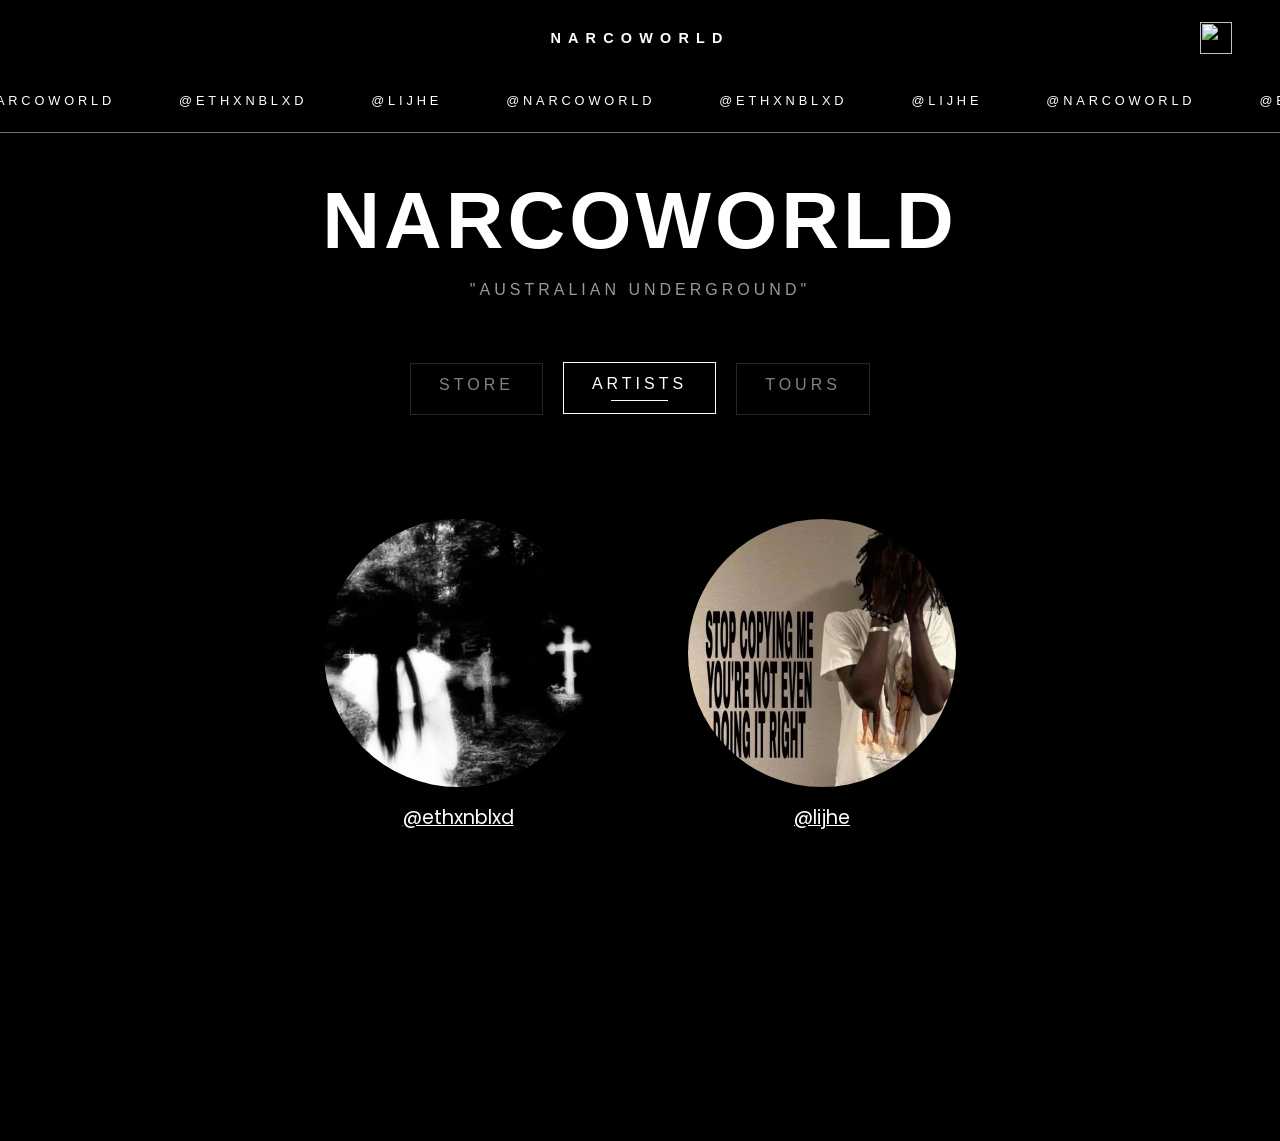
==== index.html @ 30df09e5 "update" ====
<!DOCTYPE html>
<html lang="en">
<head>
    <meta charset="UTF-8" />
    <meta name="viewport" content="width=device-width, initial-scale=1.0"/>
    <title>NARCOWORLD</title>

    <link href="https://fonts.googleapis.com/css2?family=Poppins:wght@400;700;900&display=swap" rel="stylesheet">
    <link rel="stylesheet" href="index.css">
</head>

<body>
    <nav>
        <div class="logo upper">NARCOWORLD</div>
        <a href="https://discord.gg/6T6umbqra8" class="discord-btn" target="_blank" rel="noopener">
            <img src="https://imgs.search.brave.com/ESA8Flm6fNcnrADLLFjC_4ro-V3PVZ3l6ck2ge08Qak/rs:fit:860:0:0:0/g:ce/aHR0cHM6Ly9zdGF0/aWMudmVjdGVlenku/Y29tL3N5c3RlbS9y/ZXNvdXJjZXMvcHJl/dmlld3MvMDY1LzM4/Ni81NDEvbm9uXzJ4/L2Rpc2NvcmQtd2hp/dGUtaWNvbi1sb2dv/LWFwcC10cmFuc3Bh/cmVudC1iYWNrZ3Jv/dW5kLXByZW1pdW0t/c29jaWFsLW1lZGlh/LWRlc2lnbi1mb3It/ZGlnaXRhbC1kb3du/bG9hZC1mcmVlLXBu/Zy5wbmc" draggable="false">
        </a>
    </nav>

    <script>
      document.addEventListener("DOMContentLoaded", () => {
          const logoBtn = document.querySelector(".logo.upper");

          logoBtn.addEventListener("click", () => {
              window.location.href = ""; // go back to home page
          });
      });
    </script>

    <!-- HERO / TABS -->
    <section class="hero">
        <div>
            <h1 class="upper">NARCOWORLD</h1>
            <div class="sub upper">"Australian Underground"</div>

            <div class="tab-buttons">
                <button onclick="openPage('store')" class="sub link tab-btn" data-page="store" disabled>
                    Store
                </button>

                <button onclick="openPage('artists')" class="sub link tab-btn" data-page="artists">
                    Artists
                </button>

                <button onclick="openPage('tours')" class="sub link tab-btn" data-page="tours">
                    Tours
                </button>
            </div>
        </div>
    </section>

    <!-- MARQUEE -->
    <div class="marquee">
        <div class="marquee-track" id="marquee-track">
            <span class="upper">@NARCOWORLD</span>
            <span class="upper">@ethxnblxd</span>
            <span class="upper">@lijhe</span>
        </div>
    </div>

    <section id="store" class="page-section store" style="display:none;">
        <div class="store-grid">

            <a href="#" class="product-card">
                <img src="assets/store/NARCOWORLD SHIRT 1 WHITE.png" draggable="false" />
                <span class="product-name">NARCOWORLD T-Shirt (Style 1) White </span>
                <p class="product-price">$25.00</p>
            </a>

            <a href="#" class="product-card">
                <img src="assets/store/NARCOWORLD SHIRT 1 BLACK.png" draggable="false" />
                <span class="product-name">NARCOWORLD T-Shirt (Style 1) Black</span>
                <p class="product-price">$25.00</p>
            </a>

            <a href="#" class="product-card">
                <img src="assets/store/NARCOWORLD SHIRT 2 WHITE.png" draggable="false" />
                <span class="product-name">NARCOWORLD T-Shirt (Style 2) White</span>
                <p class="product-price">$25.00</p>
            </a>

            <a href="#" class="product-card">
                <img src="assets/store/NARCOWORLD SHIRT 2 BLACK.png" draggable="false" />
                <span class="product-name">NARCO WORLD T-Shirt (Style 2) Black</span>
                <p class="product-price">$25.00</p>
            </a>


            <a href="#" class="product-card">
                <img src="assets/store/NARCOWORLD ZIP-UP HOODIE 1 WHITE.png" draggable="false" />
                <span class="product-name">NARCOWORLD Zip-up Hoodie (Style 1) White</span>
                <p class="product-price">$20.00</p>
            </a>

            <a href="#" class="product-card">
                <img src="assets/store/NARCOWORLD ZIP-UP HOODIE 1 BLACK.png" draggable="false" />
                <span class="product-name">NARCOWORLD Zip-up Hoodie (Style 1) Black</span>
                <p class="product-price">$25.00</p>
            </a>

            <a href="#" class="product-card">
                <img src="assets/store/NARCOWORLD ZIP-UP HOODIE 1 WHITE.png" draggable="false" />
                <span class="product-name">NARCOWORLD Zip-up Hoodie (Style 2) White</span>
                <p class="product-price">$25.00</p>
            </a>

            <a href="#" class="product-card">
                <img src="assets/store/NARCOWORLD ZIP-UP HOODIE 1 BLACK.png" draggable="false" />
                <span class="product-name">NARCOWORLD Zip-up Hoodie (Style 2) Black</span>
                <p class="product-price">$25.00</p>
            </a>
        </div>
    </section>

    <!-- ARTISTS -->
    <section id="artists" class="page-section artists" style="display:none;">
        <div class="artist-grid">

            <a href="ethxnblxd" class="artist-card">
                <img src="assets/artists/ethxnblxd/ethxnblxd.jpg" draggable="false" />
                <span class="artist-name">@ethxnblxd</span>
            </a>

            <a href="lijhe" class="artist-card">
                <img src="assets/artists/lijhe/lijhe.png" draggable="false" />
                <span class="artist-name">@lijhe</span>
            </a>
        </div>
    </section>

    <!-- TOURS -->
    <section id="tours" class="page-section tours" style="display:none;">
        <div class="tour-cards">
            <div class="tour-card">
                <div class="tour-left">
                    <span class="tour-date">N/A</span>
                    <span class="tour-year">N/A</span>
                </div>

                <div class="tour-middle">
                    <h3>N/A</h3>
                    <p>N/A</p>
                </div>

                <a href="#" class="tour-btn">No Tours Scheduled Currently.</a>
            </div>
        </div>
    </section>

    <div class="marquee marquee-footer">
        <div class="marquee-track">
            <span class="upper">@NARCOWORLD</span>
            <span class="upper">@ethxnblxd</span>
            <span class="upper">@lijhe</span>
        </div>
    </div>

    <!-- FOOTER -->
    <footer class="upper">
        © 2026 NARCOWORLD. All rights reserved. <br>
        Designed by ethxnblxd. <br>
    </footer>

    <!-- TAB LOGIC -->
    <script>
        document.addEventListener("DOMContentLoaded", () => {
            // Function to open a specific page
            function openPage(pageId) {
                // Hide all pages
                document.querySelectorAll(".page-section").forEach(section => {
                    section.style.display = "none";
                });

                // Show the active page
                const activePage = document.getElementById(pageId);
                if (activePage) {
                    activePage.style.display = "block";
                }

                // Remove 'active' class from all buttons
                document.querySelectorAll(".tab-btn").forEach(button => {
                    button.classList.remove("active");
                });

                // Add 'active' class to the clicked button
                const activeButton = document.querySelector(`button[data-page="${pageId}"]`);
                if (activeButton) {
                    activeButton.classList.add("active");
                }
            }

            // Default tab
            openPage("artists");

            const defaultButton = document.querySelector('button[data-page="artists"]');
            if (defaultButton) {
                defaultButton.classList.add("active");
            }

            // Add event listeners to all tab buttons
            document.querySelectorAll('.tab-btn').forEach(button => {
                button.addEventListener('click', (e) => {
                    const pageId = e.target.getAttribute('data-page');
                    openPage(pageId);
                });
            });
        });
    </script>

    <script>
    document.addEventListener("DOMContentLoaded", () => {
        const speed = 1; // pixels per frame

        // Animate all marquees
        document.querySelectorAll(".marquee-track").forEach(track => {
            // Duplicate content to ensure continuous scrolling
            const originalHTML = track.innerHTML;
            while (track.scrollWidth < window.innerWidth * 3) {
                track.innerHTML += originalHTML;
            }

            let x = 0;

            function animate() {
                x -= speed;
                if (Math.abs(x) >= track.scrollWidth / 2) {
                    x = 0;
                }
                track.style.transform = `translateX(${x}px)`;
                requestAnimationFrame(animate);
            }

            animate();
        });
    });
    </script>
</body>
</html>
---- index.css ----
/* --------------------
   RESET / BASE
-------------------- */
* {
    margin: 0;
    padding: 0;
    box-sizing: border-box;
    -webkit-user-select: none; /* Safari */
    -moz-user-select: none; /* Firefox */
    -ms-user-select: none; /* Internet Explorer/Edge */
    user-select: none; /* Standard syntax */
}

html, body {
    height: 100%;
    background: #000;
    color: #fff;
    font-family: Arial, Helvetica, sans-serif;
    overflow-x: hidden; /* keep horizontal overflow hidden */
}

/* --------------------
   GLOBAL
-------------------- */
.upper {
    text-transform: uppercase;
    letter-spacing: 0.25em;
}

/* --------------------
   NAV
-------------------- */
nav {
    position: sticky;
    top: 0;
    left: 0;
    width: 100%;
    height: 75px;
    background: black;
    display: flex;
    justify-content: center; /* keeps logo centered */
    align-items: center;
    padding: 0 2rem;
    box-sizing: border-box;
    z-index: 10;
}

nav .logo {
    font-weight: 900;
    font-size: 0.9rem;
    letter-spacing: 0.5em;
    text-align: center;
}

nav .logo:hover {
    opacity: 0.8;
    cursor: pointer;
}

/* --------------------
   HERO
-------------------- */
.hero {
    min-height: 50vh;
    display: flex;
    align-items: center;
    justify-content: center;
    text-align: center;
    position: relative;
    margin-bottom: 135px;
    z-index: 1;
}

.hero h1 {
    font-size: 5rem;
    font-weight: 900;
    letter-spacing: 0.05em;
    line-height: 0.9;
}

.hero .sub {
    margin-top: 1.5rem;
    font-size: 1.0rem;
    opacity: 0.6;
}

/* --------------------
   MARQUEE
-------------------- */
.marquee {
    width: 100%;
    overflow: hidden;
    border-top: 1px solid #727272;
    border-bottom: 1px solid #727272;
    margin-top: -37rem;
}

.marquee-track {
    display: flex;
    width: max-content;
    will-change: transform;
    animation: marquee linear infinite;
}

.marquee span {
    padding: 1.5rem 2rem;
    white-space: nowrap;
    letter-spacing: 0.3em;
    font-size: 0.8rem;
}

/* --------------------
   FOOTER MARQUEE
-------------------- */
.marquee-footer {
    width: 100%;
    overflow: hidden;
    border-top: 1px solid #727272;
    border-bottom: 1px solid #727272;
    margin: 2rem 0 -2rem; /* space above and below the footer marquee */
}

.marquee-footer .marquee-track {
    display: flex;
    width: max-content;
    will-change: transform;
    animation: marquee linear infinite;
}

.marquee-footer span {
    padding: 1.5rem 2rem;
    white-space: nowrap;
    letter-spacing: 0.3em;
    font-size: 0.8rem;
}

/* --------------------
   SECTION
-------------------- */
.section {
    padding: 8rem 2rem;
}

.section h2 {
    font-size: 1.2rem;
    margin-bottom: 3rem;
    letter-spacing: 0.25em;
}

/* --------------------
   TOUR
-------------------- */
.tour {
    display: grid;
    gap: 1.5rem;
}

.tour-row {
    display: grid;
    grid-template-columns: 120px 1fr 120px;
    padding: 1rem 0;
    border-bottom: 1px solid #111;
    font-size: 0.8rem;
}

.tour-row span {
    opacity: 0.8;
}

.tour-row:hover span {
    opacity: 1;
}

/* --------------------
   FOOTER
-------------------- */
footer {
    padding: 4rem 2rem;
    text-align: center;
    font-size: 0.7rem;
    opacity: 0.4;
    letter-spacing: 0.2em;
}

/* --------------------
   MOBILE
-------------------- */
@media (max-width: 700px) {
    nav ul {
        display: none;
    }

    .tour-row {
        grid-template-columns: 1fr;
        gap: 0.5rem;
    }

    /* make shop button smaller on mobile */
    .header__action {
        font-size: 0.75rem;
        gap: 0.25rem;
    }
}

/* --------------------
   STORE SECTION
-------------------- */
.store {
  margin-top: 370px;
  /*padding: 6rem 2rem;*/
  background: none; /* match your site background */
  color: #fff;
  font-family: 'Poppins', sans-serif;
  margin-bottom: 200px;
}

.store-header {
  text-align: center;
  margin-bottom: 3rem;
}

.store-header h1.upper {
  font-size: 2.5rem;
  font-weight: 900;
  letter-spacing: 0.25em;
  color: white;
}

.store-header p.subtitle {
  color: #aaa;
  font-size: 1rem;
  margin-top: 0.5rem;
}

/* Grid of products */
.store-grid {
  display: grid;
  grid-template-columns: repeat(4, 350px); /* exactly 4 columns of 400px */
  justify-content: center; /* center grid in container */
  gap: 100px;
}

.product-card {
  background: none;
  border-radius: 8px;
  padding: 1rem;
  box-sizing: border-box;
  display: flex;
  flex-direction: column;
  align-items: center;
  width: 350px; /* fixed width */
  color: #fff;
  text-align: center;
}

/* --------------------
   CLICKABLE PRODUCT CARDS
-------------------- */

.store-grid a.product-card {
    text-decoration: none;
    color: inherit;
    display: flex;
    flex-direction: column;
    align-items: center;
}

/* Hover effect for entire card */
.store-grid a.product-card:hover {
    transform: translateY(-4px);
}

/* Smooth animation */
.product-card {
    transition: transform 0.25s ease, opacity 0.25s ease;
}

/* Optional: subtle image effect */
.product-card:hover img {
    opacity: 0.9;
}

/* Make sure text still looks right */
.product-card .product-name,
.product-card .product-price {
    pointer-events: none; /* click passes to card */
}


.product-card img {
  width: 100%;
  height: auto;
  object-fit: cover;
  border-radius: 4px;
  margin-bottom: 1rem;
}

.product-name {
  display: block;
  font-size: 1.2rem;
  text-transform: uppercase;
  color: #fff;
  margin-bottom: 0.5rem;
  text-decoration: none;
  overflow-wrap: break-word;
}

.product-price {
  font-weight: 600;
  font-size: 1rem;
  color: #fff;
}

.tab-buttons {
    margin-top: 2.5rem;
    display: flex;
    gap: 1.25rem;
    justify-content: center;
    align-items: center;
    z-index: 10;
}

/* Base button style */
.tab-btn {
    background: none;
    border: 1px solid rgba(255, 255, 255, 0.25);
    color: rgba(255, 255, 255, 0.85);
    padding: 0.75rem 1.75rem;
    font-size: 0.7rem;
    letter-spacing: 0.25em;
    text-transform: uppercase;
    cursor: pointer;
    transition: 
        border-color 0.2s ease,
        color 0.2s ease,
        opacity 0.2s ease,
        transform 0.15s ease;
}

/* Hover */
.tab-btn:hover {
    border-color: #fff;
    color: #fff;
    transform: translateY(-1px);
}

/* Hover */
.tab-btn:hover:disabled {
    cursor: not-allowed;
}

/* Active (clicked) button */
.tab-btn.active {
    border-color: #fff; /* Ensures the active tab is still visible */
    color: #fff;
    opacity: 1;
    transform: translateY(-1px); /* Same as hover but stays */
}


/* Active tab indicator (underline) */
.tab-btn.active::after {
    content: "";
    display: block;
    margin: 0.4rem auto 0;
    width: 60%;
    height: 1px;
    background: #fff;
    transition: width 0.25s ease;
}

/* Optional: subtle underline effect on hover */
.tab-btn:hover::after {
    width: 60%;
}

/* Keyboard focus */
.tab-btn:focus-visible {
    outline: none;
    border-color: #fff;
}

/* Optional: subtle underline effect */
.tab-btn::after {
    content: "";
    display: block;
    margin: 0.4rem auto 0;
    width: 0;
    height: 1px;
    background: #fff;
    transition: width 0.25s ease;
}

.tab-btn:hover::after {
    width: 60%;
}

/* --------------------
   MOBILE TWEAKS
-------------------- */
@media (max-width: 700px) {
    .tab-buttons {
        flex-direction: column;
        gap: 0.75rem;
    }

    .tab-btn {
        width: 180px;
        padding: 0.65rem 1rem;
        font-size: 0.65rem;
    }
}

.store, .artists {
    position: relative;
    z-index: 2;
}

.artists {
  margin-top: 370px;
  background: none; /* match your site background */
  color: #fff;
  font-family: 'Poppins', sans-serif;
}

/* Grid of products */
.artist-grid {
  display: grid;
  grid-template-columns: repeat(2, 300px); /* exactly ?? columns of 400px */
  justify-content: center; /* center grid in container */
  gap: 4rem;
  padding: 0 2rem;
  margin-bottom: 100px;
}

.artist-card {
  background: none;
  border-radius: 8px;
  padding: 1rem;
  box-sizing: border-box;
  display: flex;
  flex-direction: column;
  align-items: center;
  width: 300px; /* fixed width */
  color: #fff;
  text-align: center;
  transition: transform 0.25s ease, opacity 0.25s ease;
}

.artist-card img {
  width: 100%;
  height: auto;
  object-fit: cover;
  border-radius: 4px;
  margin-bottom: 1rem;
  border-radius: 200px;
}

.artist-name {
  display: block;
  font-size: clamp(0.9rem, 1.5vw, 1.2rem);
  color: #fff;
  margin-bottom: 0.5rem;
  overflow-wrap: break-word;
}

/* Hover effect for entire card */
.artist-card:hover {
    transform: translateY(-4px);
}

#tours {
  padding-top: 25rem;
  padding-bottom: 10rem;
}

/* Section title */
.tour-text {
  margin-top: 8rem;           /* more reasonable spacing */
  text-align: center;
  letter-spacing: 4px;
  margin-bottom: 60px;
}

/* Center the whole list */
.tour-cards {
  display: flex;
  flex-direction: column;
  gap: 25px;
  align-items: center;        /* centers cards horizontally */
}

/* Tour card */
.tour-card {
  border-radius: 14px;
  padding: 25px 35px;
  display: flex;
  align-items: center;
  gap: 30px;
  width: 100%;
  max-width: 1000px;          /* keeps it centered & responsive */

  border: #2e2e2e;
  border-width: 2px;
  border-style: solid;
  transition: transform 0.3s ease, box-shadow 0.3s ease;

  box-shadow: 0 14px 35px rgba(248, 248, 248, 0.12);
}

/* Date block */
.tour-left {
  text-align: center;
  min-width: 90px;
}

.tour-date {
  font-size: 22px;
  font-weight: 700;
  display: block;
}

.tour-year {
  font-size: 13px;
  color: #777;
}

/* City / venue text */
.tour-middle h3 {
  margin: 0;
  font-size: 20px;
  font-weight: 600;
}

.tour-middle p {
  margin-top: 6px;
  font-size: 14px;
  color: #666;
}

/* Button */
.tour-btn {
  margin-left: auto;
  padding: 12px 28px;
  border-radius: 10px;
  text-decoration: none;
  background: #111111;
  color: #fff;
  font-size: 14px;
  white-space: nowrap;
  transition: background 0.3s ease;
}

.tour-btn:hover {
  background: #252525;
}

.discord-btn {
    height: 32px;
    width: 32px;
    background: none;
    border: none;
    padding: 0;
    cursor: pointer;
    transition: transform 0.2s ease;
    position: absolute;
    right: 3rem;           /* matches nav padding */
    display: flex;
    align-items: center;
}

.discord-btn img {
    width: 32px;   /* adjust as needed */
    height: 32px;
    display: block;
    align-items: center;
}

.discord-btn:hover {
    transform: scale(0.9);
}

@media (max-width: 700px) {

    /* General spacing */
    .section {
        padding: 4rem 1rem;
    }

    /* Store */
    .store {
        padding: 4rem 1rem;
        margin-bottom: 0px;
    }

    .store-header h1.upper {
        font-size: 1.6rem;
        letter-spacing: 0.15em;
    }

    .store-header p.subtitle {
        font-size: 0.85rem;
    }

    /* Product cards */
    .product-name {
        font-size: 0.8rem;
    }

    .product-price {
        font-size: 0.95rem;
    }

    /* Nav */
    nav {
        height: 60px;
    }

    nav .logo {
        font-size: 0.9rem;
        letter-spacing: 0.3em;
    }

    /* Discord button */
    .discord-btn {
        right: 1.1rem;
    }

    .discord-btn img {
        width: 24px;   /* adjust as needed */
        height: 24px;
    }

    .store-grid {
        margin-top: 30px;
        display: grid;
        grid-template-columns: repeat(2, minmax(0, 1fr));
        gap: 1rem;
        padding: 0 1rem;
    }

    .product-card {
        width: 100%;
        max-width: 100%;
    }

    .product-card img {
        width: 100%;
        height: auto;
        max-width: 100%;
    }

    /* IMAGE SAFETY */
    img {
        max-width: 100%;
        height: auto;
    }

    .tab-buttons {
        flex-direction: row;        /* keep horizontal */
        flex-wrap: wrap;           /* allows wrapping if needed */
        justify-content: center;
        gap: 0.5rem;
    }

    /* FIX HUGE SPACING ISSUES */
    .store {
        margin-top: 120px; /* was 370px */
    }

    .artists {
        margin-top: 120px; /* was 370px */
    }

    /* HERO TEXT SCALING (like .upper) */
    .hero h1 {
        font-size: clamp(2rem, 8vw, 3rem);
    }

    .hero .sub {
        font-size: 0.85rem;
    }

    .artist-grid {
        grid-template-columns: repeat(2, 1fr);
        gap: 1rem;
        padding: 0 1rem;
    }

    .hero {
        margin-top: -40px;
        margin-bottom: 22rem; /* increase bottom margin */
    }

    .artist-card {
        width: 100%;
    }

    .artist-card img {
        width: 100%;
        max-width: 140px; /* controls circle size */
    }

    .artist-name {
        font-size: 0.75rem;
    }

    .tab-buttons {
        display: flex;
        flex-wrap: nowrap; /* keep buttons on one line */
        gap: 1rem;
        justify-content: center;
        width: 100%;
        max-width: 400px; /* limit max width for buttons container */
        box-sizing: border-box;
    }
}
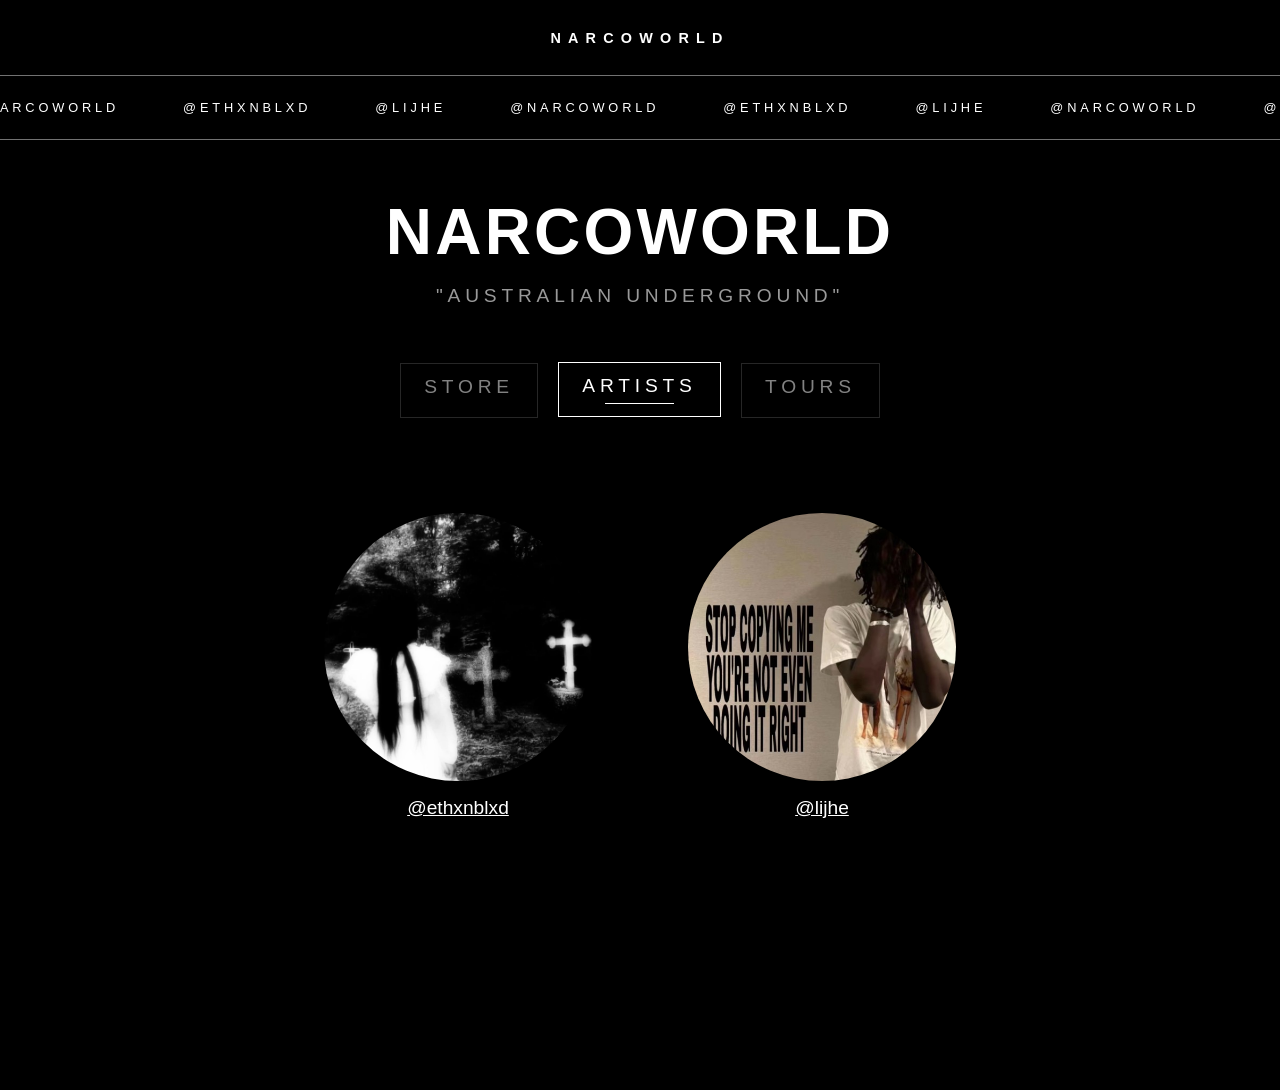
==== commit 571c3dc6: "website changes" ====
--- a/index.html
+++ b/index.html
@@ -4,52 +4,36 @@
     <meta charset="UTF-8" />
     <meta name="viewport" content="width=device-width, initial-scale=1.0"/>
     <title>NARCOWORLD</title>
-
-    <link href="https://fonts.googleapis.com/css2?family=Poppins:wght@400;700;900&display=swap" rel="stylesheet">
+    <link rel="icon" href="assets/logo.ico" type="image/x-icon">
     <link rel="stylesheet" href="index.css">
 </head>
 
 <body>
     <nav>
         <div class="logo upper">NARCOWORLD</div>
+        <!--
         <a href="https://discord.gg/6T6umbqra8" class="discord-btn" target="_blank" rel="noopener">
             <img src="https://imgs.search.brave.com/ESA8Flm6fNcnrADLLFjC_4ro-V3PVZ3l6ck2ge08Qak/rs:fit:860:0:0:0/g:ce/aHR0cHM6Ly9zdGF0/aWMudmVjdGVlenku/Y29tL3N5c3RlbS9y/ZXNvdXJjZXMvcHJl/dmlld3MvMDY1LzM4/Ni81NDEvbm9uXzJ4/L2Rpc2NvcmQtd2hp/dGUtaWNvbi1sb2dv/LWFwcC10cmFuc3Bh/cmVudC1iYWNrZ3Jv/dW5kLXByZW1pdW0t/c29jaWFsLW1lZGlh/LWRlc2lnbi1mb3It/ZGlnaXRhbC1kb3du/bG9hZC1mcmVlLXBu/Zy5wbmc" draggable="false">
         </a>
+        -->
     </nav>
 
     <script>
-      document.addEventListener("DOMContentLoaded", () => {
-          const logoBtn = document.querySelector(".logo.upper");
-
-          logoBtn.addEventListener("click", () => {
-              window.location.href = ""; // go back to home page
-          });
-      });
+        window.addEventListener('wheel', function(event) {
+            if (event.ctrlKey) {
+                event.preventDefault();
+            }
+        }, { passive: false });
+
+        document.addEventListener("DOMContentLoaded", () => {
+            const logoBtn = document.querySelector(".logo.upper");
+
+            logoBtn.addEventListener("click", () => {
+                window.location.href = "";
+            });
+        });
     </script>
 
-    <!-- HERO / TABS -->
-    <section class="hero">
-        <div>
-            <h1 class="upper">NARCOWORLD</h1>
-            <div class="sub upper">"Australian Underground"</div>
-
-            <div class="tab-buttons">
-                <button onclick="openPage('store')" class="sub link tab-btn" data-page="store" disabled>
-                    Store
-                </button>
-
-                <button onclick="openPage('artists')" class="sub link tab-btn" data-page="artists">
-                    Artists
-                </button>
-
-                <button onclick="openPage('tours')" class="sub link tab-btn" data-page="tours">
-                    Tours
-                </button>
-            </div>
-        </div>
-    </section>
-
-    <!-- MARQUEE -->
     <div class="marquee">
         <div class="marquee-track" id="marquee-track">
             <span class="upper">@NARCOWORLD</span>
@@ -58,66 +42,72 @@
         </div>
     </div>
 
+    <section class="hero">
+        <div>
+            <h1 class="upper">NARCOWORLD</h1>
+            <div class="sub upper">"Australian Underground"</div>
+
+            <div class="tab-buttons">
+                <button onclick="openPage('store')" class="sub link tab-btn" data-page="store" disabled>
+                    Store
+                </button>
+
+                <button onclick="openPage('artists')" class="sub link tab-btn" data-page="artists">
+                    Artists
+                </button>
+
+                <button onclick="openPage('tours')" class="sub link tab-btn" data-page="tours">
+                    Tours
+                </button>
+            </div>
+        </div>
+    </section>
+
     <section id="store" class="page-section store" style="display:none;">
+        <!-- NEEDS AN ACTUAL FUNCTIONING STORE EMBEDDED IN THE FUTURE. -->
         <div class="store-grid">
-
-            <a href="#" class="product-card">
-                <img src="assets/store/NARCOWORLD SHIRT 1 WHITE.png" draggable="false" />
-                <span class="product-name">NARCOWORLD T-Shirt (Style 1) White </span>
+            <a href="#" class="product-card">
+                <img src="assets/store/vinyl.png" draggable="false" />
+                <span class="product-name">NARCOWORLD T-SHIRT</span>
+                <p class="product-price">$0.00</p>
+            </a>
+
+            <a href="#" class="product-card">
+                <img src="assets/store/vinyl.png" draggable="false" />
+                <span class="product-name">NARCOWORLD T-SHIRT 2.0</span>
+                <p class="product-price">$0.00</p>
+            </a>
+
+            <a href="#" class="product-card">
+                <img src="assets/store/vinyl.png" draggable="false" />
+                <span class="product-name">NARCOWORLD SWEATPANTS</span>
                 <p class="product-price">$25.00</p>
             </a>
 
             <a href="#" class="product-card">
-                <img src="assets/store/NARCOWORLD SHIRT 1 BLACK.png" draggable="false" />
-                <span class="product-name">NARCOWORLD T-Shirt (Style 1) Black</span>
-                <p class="product-price">$25.00</p>
-            </a>
-
-            <a href="#" class="product-card">
-                <img src="assets/store/NARCOWORLD SHIRT 2 WHITE.png" draggable="false" />
-                <span class="product-name">NARCOWORLD T-Shirt (Style 2) White</span>
-                <p class="product-price">$25.00</p>
-            </a>
-
-            <a href="#" class="product-card">
-                <img src="assets/store/NARCOWORLD SHIRT 2 BLACK.png" draggable="false" />
-                <span class="product-name">NARCO WORLD T-Shirt (Style 2) Black</span>
-                <p class="product-price">$25.00</p>
-            </a>
-
-
-            <a href="#" class="product-card">
-                <img src="assets/store/NARCOWORLD ZIP-UP HOODIE 1 WHITE.png" draggable="false" />
-                <span class="product-name">NARCOWORLD Zip-up Hoodie (Style 1) White</span>
-                <p class="product-price">$20.00</p>
-            </a>
-
-            <a href="#" class="product-card">
-                <img src="assets/store/NARCOWORLD ZIP-UP HOODIE 1 BLACK.png" draggable="false" />
-                <span class="product-name">NARCOWORLD Zip-up Hoodie (Style 1) Black</span>
-                <p class="product-price">$25.00</p>
-            </a>
-
-            <a href="#" class="product-card">
-                <img src="assets/store/NARCOWORLD ZIP-UP HOODIE 1 WHITE.png" draggable="false" />
-                <span class="product-name">NARCOWORLD Zip-up Hoodie (Style 2) White</span>
-                <p class="product-price">$25.00</p>
-            </a>
-
-            <a href="#" class="product-card">
-                <img src="assets/store/NARCOWORLD ZIP-UP HOODIE 1 BLACK.png" draggable="false" />
-                <span class="product-name">NARCOWORLD Zip-up Hoodie (Style 2) Black</span>
-                <p class="product-price">$25.00</p>
-            </a>
-        </div>
-    </section>
-
-    <!-- ARTISTS -->
+                <img src="assets/store/vinyl.png" draggable="false" />
+                <span class="product-name">NARCOWORLD HOODIE</span>
+                <p class="product-price">$0.00</p>
+            </a>
+
+            <a href="#" class="product-card">
+                <img src="assets/store/vinyl.png" draggable="false" />
+                <span class="product-name">NARCOWORLD HOODIE 2.0</span>
+                <p class="product-price">$0.00</p>
+            </a>
+
+            <a href="#" class="product-card">
+                <img src="assets/store/vinyl.png" draggable="false" />
+                <span class="product-name">NARCOWORLD ZIP-UP HOODIE 2.0</span>
+                <p class="product-price">$0.00</p>
+            </a>
+        </div>
+    </section>
+
     <section id="artists" class="page-section artists" style="display:none;">
         <div class="artist-grid">
-
             <a href="ethxnblxd" class="artist-card">
-                <img src="assets/artists/ethxnblxd/ethxnblxd.jpg" draggable="false" />
+                <img src="assets/artists/ethxnblxd/ethxnblxd.png" draggable="false" />
                 <span class="artist-name">@ethxnblxd</span>
             </a>
 
@@ -128,7 +118,6 @@
         </div>
     </section>
 
-    <!-- TOURS -->
     <section id="tours" class="page-section tours" style="display:none;">
         <div class="tour-cards">
             <div class="tour-card">
@@ -155,41 +144,33 @@
         </div>
     </div>
 
-    <!-- FOOTER -->
     <footer class="upper">
         © 2026 NARCOWORLD. All rights reserved. <br>
-        Designed by ethxnblxd. <br>
+        Designed by <a style="text-decoration: none; color: inherit; cursor: default;"> ethxnblxd</a>.
     </footer>
 
-    <!-- TAB LOGIC -->
     <script>
         document.addEventListener("DOMContentLoaded", () => {
-            // Function to open a specific page
             function openPage(pageId) {
-                // Hide all pages
                 document.querySelectorAll(".page-section").forEach(section => {
                     section.style.display = "none";
                 });
 
-                // Show the active page
                 const activePage = document.getElementById(pageId);
                 if (activePage) {
                     activePage.style.display = "block";
                 }
 
-                // Remove 'active' class from all buttons
                 document.querySelectorAll(".tab-btn").forEach(button => {
                     button.classList.remove("active");
                 });
 
-                // Add 'active' class to the clicked button
                 const activeButton = document.querySelector(`button[data-page="${pageId}"]`);
                 if (activeButton) {
                     activeButton.classList.add("active");
                 }
             }
 
-            // Default tab
             openPage("artists");
 
             const defaultButton = document.querySelector('button[data-page="artists"]');
@@ -197,7 +178,6 @@
                 defaultButton.classList.add("active");
             }
 
-            // Add event listeners to all tab buttons
             document.querySelectorAll('.tab-btn').forEach(button => {
                 button.addEventListener('click', (e) => {
                     const pageId = e.target.getAttribute('data-page');
@@ -208,31 +188,29 @@
     </script>
 
     <script>
-    document.addEventListener("DOMContentLoaded", () => {
-        const speed = 1; // pixels per frame
-
-        // Animate all marquees
-        document.querySelectorAll(".marquee-track").forEach(track => {
-            // Duplicate content to ensure continuous scrolling
-            const originalHTML = track.innerHTML;
-            while (track.scrollWidth < window.innerWidth * 3) {
-                track.innerHTML += originalHTML;
-            }
-
-            let x = 0;
-
-            function animate() {
-                x -= speed;
-                if (Math.abs(x) >= track.scrollWidth / 2) {
-                    x = 0;
-                }
-                track.style.transform = `translateX(${x}px)`;
-                requestAnimationFrame(animate);
-            }
-
-            animate();
+        document.addEventListener("DOMContentLoaded", () => {
+            const speed = 1;
+
+            document.querySelectorAll(".marquee-track").forEach(track => {
+                const originalHTML = track.innerHTML;
+                while (track.scrollWidth < window.innerWidth * 3) {
+                    track.innerHTML += originalHTML;
+                }
+
+                let x = 0;
+
+                function animate() {
+                    x -= speed;
+                    if (Math.abs(x) >= track.scrollWidth / 2) {
+                        x = 0;
+                    }
+                    track.style.transform = `translateX(${x}px)`;
+                    requestAnimationFrame(animate);
+                }
+
+                animate();
+            });
         });
-    });
     </script>
 </body>
 </html>
--- a/index.css
+++ b/index.css
@@ -1,6 +1,3 @@
-/* --------------------
-   RESET / BASE
--------------------- */
 * {
     margin: 0;
     padding: 0;
@@ -38,16 +35,14 @@
     height: 75px;
     background: black;
     display: flex;
-    justify-content: center; /* keeps logo centered */
+    justify-content: center;
     align-items: center;
-    padding: 0 2rem;
-    box-sizing: border-box;
     z-index: 10;
 }
 
 nav .logo {
+    font-size: clamp(0.9rem, 8vw, 0.9rem);
     font-weight: 900;
-    font-size: 0.9rem;
     letter-spacing: 0.5em;
     text-align: center;
 }
@@ -55,33 +50,6 @@
 nav .logo:hover {
     opacity: 0.8;
     cursor: pointer;
-}
-
-/* --------------------
-   HERO
--------------------- */
-.hero {
-    min-height: 50vh;
-    display: flex;
-    align-items: center;
-    justify-content: center;
-    text-align: center;
-    position: relative;
-    margin-bottom: 135px;
-    z-index: 1;
-}
-
-.hero h1 {
-    font-size: 5rem;
-    font-weight: 900;
-    letter-spacing: 0.05em;
-    line-height: 0.9;
-}
-
-.hero .sub {
-    margin-top: 1.5rem;
-    font-size: 1.0rem;
-    opacity: 0.6;
 }
 
 /* --------------------
@@ -92,7 +60,6 @@
     overflow: hidden;
     border-top: 1px solid #727272;
     border-bottom: 1px solid #727272;
-    margin-top: -37rem;
 }
 
 .marquee-track {
@@ -103,216 +70,44 @@
 }
 
 .marquee span {
+    font-size: clamp(0.8rem, 8vw, 0.8rem);
     padding: 1.5rem 2rem;
     white-space: nowrap;
     letter-spacing: 0.3em;
-    font-size: 0.8rem;
 }
 
 /* --------------------
-   FOOTER MARQUEE
+   HERO
 -------------------- */
-.marquee-footer {
-    width: 100%;
-    overflow: hidden;
-    border-top: 1px solid #727272;
-    border-bottom: 1px solid #727272;
-    margin: 2rem 0 -2rem; /* space above and below the footer marquee */
-}
-
-.marquee-footer .marquee-track {
-    display: flex;
-    width: max-content;
-    will-change: transform;
-    animation: marquee linear infinite;
-}
-
-.marquee-footer span {
-    padding: 1.5rem 2rem;
-    white-space: nowrap;
-    letter-spacing: 0.3em;
-    font-size: 0.8rem;
-}
-
-/* --------------------
-   SECTION
--------------------- */
-.section {
-    padding: 8rem 2rem;
-}
-
-.section h2 {
-    font-size: 1.2rem;
-    margin-bottom: 3rem;
-    letter-spacing: 0.25em;
-}
-
-/* --------------------
-   TOUR
--------------------- */
-.tour {
-    display: grid;
-    gap: 1.5rem;
-}
-
-.tour-row {
-    display: grid;
-    grid-template-columns: 120px 1fr 120px;
-    padding: 1rem 0;
-    border-bottom: 1px solid #111;
-    font-size: 0.8rem;
-}
-
-.tour-row span {
-    opacity: 0.8;
-}
-
-.tour-row:hover span {
-    opacity: 1;
-}
-
-/* --------------------
-   FOOTER
--------------------- */
-footer {
-    padding: 4rem 2rem;
+.hero {
+    min-height: 38vh;
+    display: flex;
+    align-items: center;
+    justify-content: center;
     text-align: center;
-    font-size: 0.7rem;
-    opacity: 0.4;
-    letter-spacing: 0.2em;
-}
-
-/* --------------------
-   MOBILE
--------------------- */
-@media (max-width: 700px) {
-    nav ul {
-        display: none;
-    }
-
-    .tour-row {
-        grid-template-columns: 1fr;
-        gap: 0.5rem;
-    }
-
-    /* make shop button smaller on mobile */
-    .header__action {
-        font-size: 0.75rem;
-        gap: 0.25rem;
-    }
-}
-
-/* --------------------
-   STORE SECTION
--------------------- */
-.store {
-  margin-top: 370px;
-  /*padding: 6rem 2rem;*/
-  background: none; /* match your site background */
-  color: #fff;
-  font-family: 'Poppins', sans-serif;
-  margin-bottom: 200px;
-}
-
-.store-header {
-  text-align: center;
-  margin-bottom: 3rem;
-}
-
-.store-header h1.upper {
-  font-size: 2.5rem;
-  font-weight: 900;
-  letter-spacing: 0.25em;
-  color: white;
-}
-
-.store-header p.subtitle {
-  color: #aaa;
-  font-size: 1rem;
-  margin-top: 0.5rem;
-}
-
-/* Grid of products */
-.store-grid {
-  display: grid;
-  grid-template-columns: repeat(4, 350px); /* exactly 4 columns of 400px */
-  justify-content: center; /* center grid in container */
-  gap: 100px;
-}
-
-.product-card {
-  background: none;
-  border-radius: 8px;
-  padding: 1rem;
-  box-sizing: border-box;
-  display: flex;
-  flex-direction: column;
-  align-items: center;
-  width: 350px; /* fixed width */
-  color: #fff;
-  text-align: center;
-}
-
-/* --------------------
-   CLICKABLE PRODUCT CARDS
--------------------- */
-
-.store-grid a.product-card {
-    text-decoration: none;
-    color: inherit;
-    display: flex;
-    flex-direction: column;
-    align-items: center;
-}
-
-/* Hover effect for entire card */
-.store-grid a.product-card:hover {
-    transform: translateY(-4px);
-}
-
-/* Smooth animation */
-.product-card {
-    transition: transform 0.25s ease, opacity 0.25s ease;
-}
-
-/* Optional: subtle image effect */
-.product-card:hover img {
-    opacity: 0.9;
-}
-
-/* Make sure text still looks right */
-.product-card .product-name,
-.product-card .product-price {
-    pointer-events: none; /* click passes to card */
-}
-
-
-.product-card img {
-  width: 100%;
-  height: auto;
-  object-fit: cover;
-  border-radius: 4px;
-  margin-bottom: 1rem;
-}
-
-.product-name {
-  display: block;
-  font-size: 1.2rem;
-  text-transform: uppercase;
-  color: #fff;
-  margin-bottom: 0.5rem;
-  text-decoration: none;
-  overflow-wrap: break-word;
-}
-
-.product-price {
-  font-weight: 600;
-  font-size: 1rem;
-  color: #fff;
-}
+    position: relative;
+    z-index: 1;
+}
+
+.hero h1 {
+    font-size: clamp(4rem, 8vw, 4rem);
+    font-weight: 900;
+    letter-spacing: 0.05em;
+    line-height: 0.9;
+}
+
+.hero .sub {
+    font-size: clamp(1.2rem, 8vw, 1.2rem);
+    margin-top: 1.5rem;
+    opacity: 0.6;
+}
+
+/* ----------------
+    TAB BUTTONS
+---------------- */
 
 .tab-buttons {
-    margin-top: 2.5rem;
+    margin-top: 2.0rem;
     display: flex;
     gap: 1.25rem;
     justify-content: center;
@@ -320,16 +115,16 @@
     z-index: 10;
 }
 
-/* Base button style */
 .tab-btn {
     background: none;
     border: 1px solid rgba(255, 255, 255, 0.25);
     color: rgba(255, 255, 255, 0.85);
-    padding: 0.75rem 1.75rem;
-    font-size: 0.7rem;
+    padding: 0.75rem 1.45rem;
+    font-size: clamp(0.7rem, 8vw, 0.7rem);
     letter-spacing: 0.25em;
     text-transform: uppercase;
     cursor: pointer;
+
     transition: 
         border-color 0.2s ease,
         color 0.2s ease,
@@ -337,28 +132,23 @@
         transform 0.15s ease;
 }
 
-/* Hover */
-.tab-btn:hover {
+.tab-btn:hover:enabled {
     border-color: #fff;
     color: #fff;
     transform: translateY(-1px);
 }
 
-/* Hover */
 .tab-btn:hover:disabled {
     cursor: not-allowed;
 }
 
-/* Active (clicked) button */
 .tab-btn.active {
-    border-color: #fff; /* Ensures the active tab is still visible */
+    border-color: #fff;
     color: #fff;
     opacity: 1;
-    transform: translateY(-1px); /* Same as hover but stays */
-}
-
-
-/* Active tab indicator (underline) */
+    transform: translateY(-1px);
+}
+
 .tab-btn.active::after {
     content: "";
     display: block;
@@ -369,18 +159,15 @@
     transition: width 0.25s ease;
 }
 
-/* Optional: subtle underline effect on hover */
-.tab-btn:hover::after {
+.tab-btn:hover:enabled::after {
     width: 60%;
 }
 
-/* Keyboard focus */
 .tab-btn:focus-visible {
     outline: none;
     border-color: #fff;
 }
 
-/* Optional: subtle underline effect */
 .tab-btn::after {
     content: "";
     display: block;
@@ -391,45 +178,109 @@
     transition: width 0.25s ease;
 }
 
-.tab-btn:hover::after {
+.tab-btn:hover:enabled::after {
     width: 60%;
 }
 
-/* --------------------
-   MOBILE TWEAKS
--------------------- */
-@media (max-width: 700px) {
-    .tab-buttons {
-        flex-direction: column;
-        gap: 0.75rem;
-    }
-
-    .tab-btn {
-        width: 180px;
-        padding: 0.65rem 1rem;
-        font-size: 0.65rem;
-    }
-}
-
-.store, .artists {
-    position: relative;
-    z-index: 2;
-}
-
-.artists {
-  margin-top: 370px;
-  background: none; /* match your site background */
+/* --------
+   STORE
+-------- */
+.store {
+  background: none;
   color: #fff;
   font-family: 'Poppins', sans-serif;
-}
-
-/* Grid of products */
+  margin-bottom: 100px;
+}
+
+.store-grid {
+  display: flex;
+  justify-content: center;
+  flex-wrap: wrap;
+  gap: 40px;
+}
+
+.product-card {
+    flex: 0 1 400px;
+    width: 350px;
+    height: 450px;
+    background: none;
+    box-sizing: border-box;
+    display: flex;
+    flex-direction: column;
+    text-decoration: none;
+}
+
+.store-grid a.product-card:hover {
+    transform: translateY(-4px);
+}
+
+.product-card {
+    transition: transform 0.25s ease, opacity 0.25s ease;
+}
+
+.product-card:hover img {
+    opacity: 0.8;
+}   
+
+.product-card img {
+  align-self: center;
+  width: 350px;
+  height: 350px;
+  object-fit: cover;
+}
+
+.product-name {
+    margin-left: 10px;
+    display: block;
+    font-size: clamp(1.1rem, 8vw, 1.1rem);
+    text-transform: uppercase;
+    color: #fff;
+    margin-bottom: 0.5rem;
+    text-decoration: none;
+    overflow-wrap: break-word;
+}
+
+.product-price {
+    margin-left: 10px;
+    font-weight: 600;
+    font-size: 1rem;
+    letter-spacing: 0.05em;
+    color: #fff;
+    margin-bottom: 0.8rem;
+}
+
+.product-limited-edition {
+    margin-left: 10px;
+    height: 25px;
+    width: 120px;
+    display: block;
+    font-size: clamp(0.8rem, 8vw, 0.7rem);
+    text-transform: uppercase;
+    color: #000;
+    background-color: #fff;
+    text-decoration: none;
+    overflow-wrap: break-word;
+    align-content: center;
+    text-align: center;
+    border-radius: 2px;
+}
+
+/* --------------
+    ARTISTS
+-------------- */
+.artists {
+  background: none;
+  color: #fff;
+  font-family: 'Poppins', sans-serif;
+}
+
 .artist-grid {
   display: grid;
-  grid-template-columns: repeat(2, 300px); /* exactly ?? columns of 400px */
-  justify-content: center; /* center grid in container */
+  grid-template-columns: repeat(2, 300px);
+  justify-content: center;
   gap: 4rem;
   padding: 0 2rem;
+  margin-top: 15px;
   margin-bottom: 100px;
 }
 
@@ -441,7 +292,7 @@
   display: flex;
   flex-direction: column;
   align-items: center;
-  width: 300px; /* fixed width */
+  width: 300px;
   color: #fff;
   text-align: center;
   transition: transform 0.25s ease, opacity 0.25s ease;
@@ -464,33 +315,32 @@
   overflow-wrap: break-word;
 }
 
-/* Hover effect for entire card */
 .artist-card:hover {
     transform: translateY(-4px);
 }
 
+/* ---------------
+    TOURS
+--------------- */
 #tours {
-  padding-top: 25rem;
+  padding-top: 5rem;
   padding-bottom: 10rem;
 }
 
-/* Section title */
 .tour-text {
-  margin-top: 8rem;           /* more reasonable spacing */
+  margin-top: 8rem;
   text-align: center;
   letter-spacing: 4px;
   margin-bottom: 60px;
 }
 
-/* Center the whole list */
 .tour-cards {
   display: flex;
   flex-direction: column;
   gap: 25px;
-  align-items: center;        /* centers cards horizontally */
-}
-
-/* Tour card */
+  align-items: center;
+}
+
 .tour-card {
   border-radius: 14px;
   padding: 25px 35px;
@@ -498,17 +348,14 @@
   align-items: center;
   gap: 30px;
   width: 100%;
-  max-width: 1000px;          /* keeps it centered & responsive */
-
+  max-width: 1000px;
   border: #2e2e2e;
   border-width: 2px;
   border-style: solid;
   transition: transform 0.3s ease, box-shadow 0.3s ease;
-
   box-shadow: 0 14px 35px rgba(248, 248, 248, 0.12);
 }
 
-/* Date block */
 .tour-left {
   text-align: center;
   min-width: 90px;
@@ -525,7 +372,6 @@
   color: #777;
 }
 
-/* City / venue text */
 .tour-middle h3 {
   margin: 0;
   font-size: 20px;
@@ -538,7 +384,6 @@
   color: #666;
 }
 
-/* Button */
 .tour-btn {
   margin-left: auto;
   padding: 12px 28px;
@@ -555,6 +400,42 @@
   background: #252525;
 }
 
+/* --------------------
+   FOOTER MARQUEE
+-------------------- */
+.marquee-footer {
+    width: 100%;
+    overflow: hidden;
+    border-top: 1px solid #727272;
+    border-bottom: 1px solid #727272;
+}
+
+.marquee-footer .marquee-track {
+    display: flex;
+    width: max-content;
+    will-change: transform;
+    animation: marquee linear infinite;
+}
+
+.marquee-footer span {
+    font-size: clamp(0.8rem, 8vw, 0.8rem);
+    padding: 1.5rem 2rem;
+    white-space: nowrap;
+    letter-spacing: 0.3em;
+}
+
+/* --------------------
+   FOOTER
+-------------------- */
+footer {
+    margin-top: 1.8rem;
+    margin-bottom: 1.8rem;
+    text-align: center;
+    font-size: 0.7rem;
+    opacity: 0.4;
+    letter-spacing: 0.2em;
+}
+
 .discord-btn {
     height: 32px;
     width: 32px;
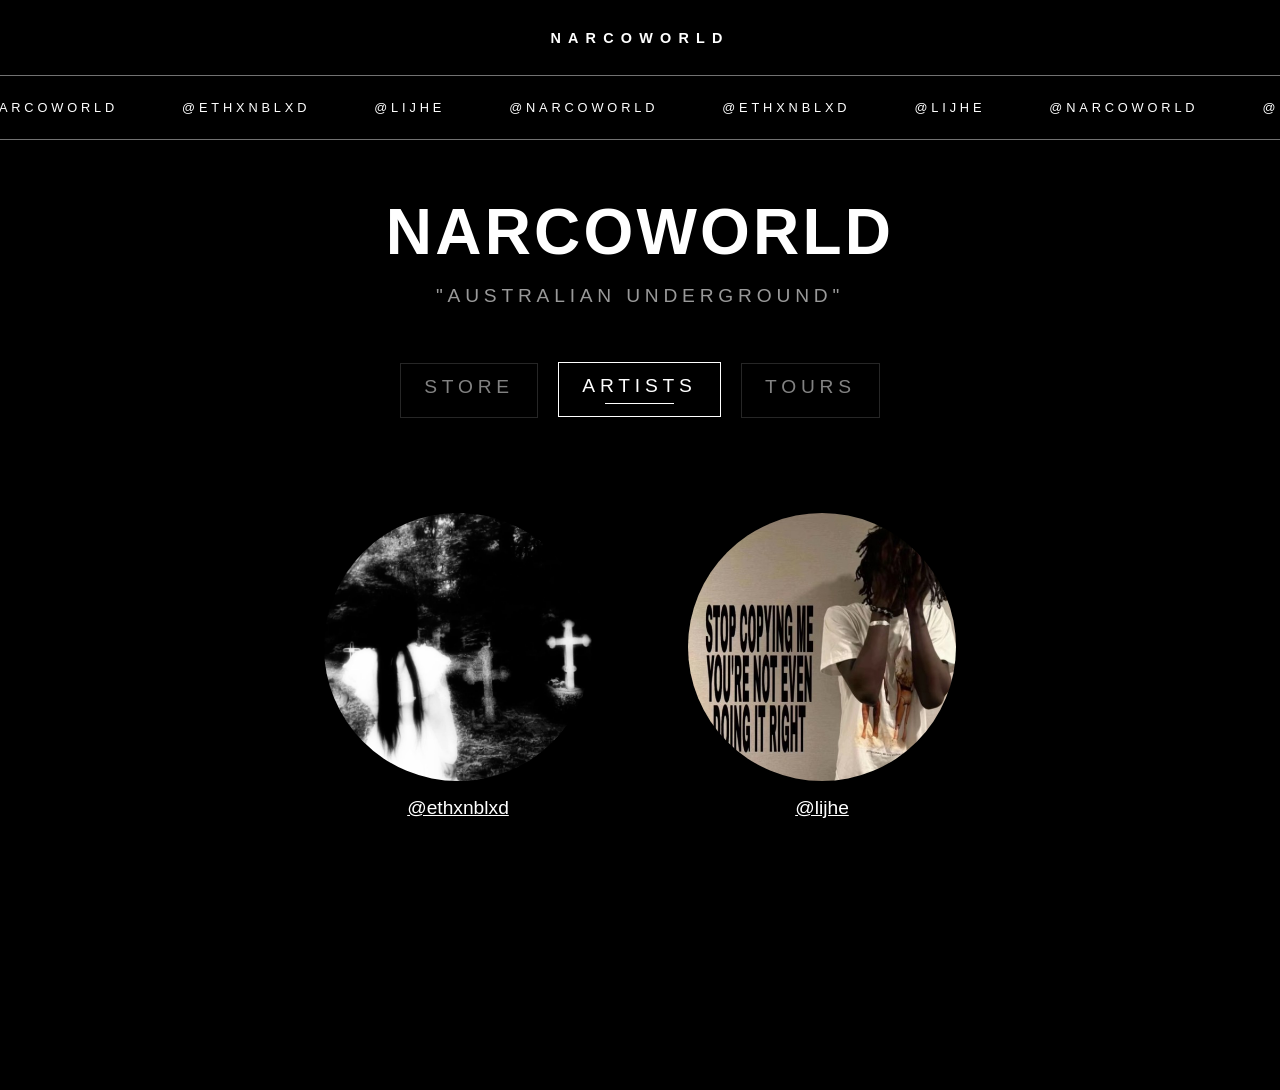
==== commit b1a7eaaa: "update" ====
--- a/index.html
+++ b/index.html
@@ -6,6 +6,11 @@
     <title>NARCOWORLD</title>
     <link rel="icon" href="assets/logo.ico" type="image/x-icon">
     <link rel="stylesheet" href="index.css">
+
+    <link rel="preload" href="assets/artists/ethxnblxd/background.png" as="image">
+    <link rel="preload" href="assets/artists/ethxnblxd/ethxnblxd.png" as="image">
+    <link rel="preload" href="assets/artists/lijhe/background.png" as="image">
+    <link rel="preload" href="assets/artists/lijhe/lijhe.png" as="image">
 </head>
 
 <body>
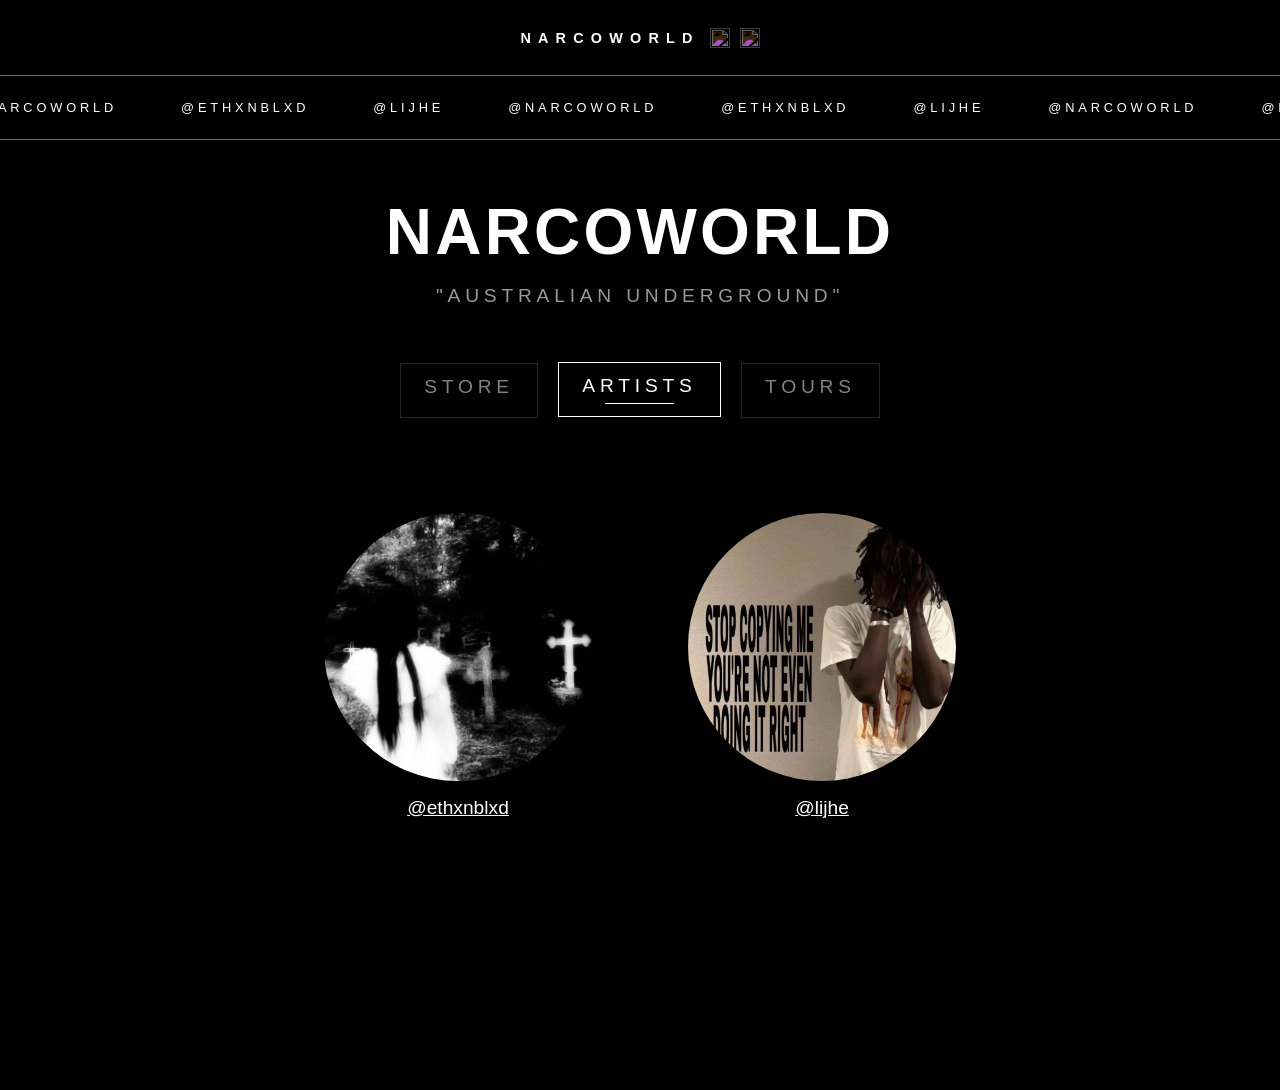
==== commit bd2cc0cf: "update" ====
--- a/index.html
+++ b/index.html
@@ -16,11 +16,16 @@
 <body>
     <nav>
         <div class="logo upper">NARCOWORLD</div>
-        <!--
-        <a href="https://discord.gg/6T6umbqra8" class="discord-btn" target="_blank" rel="noopener">
-            <img src="https://imgs.search.brave.com/ESA8Flm6fNcnrADLLFjC_4ro-V3PVZ3l6ck2ge08Qak/rs:fit:860:0:0:0/g:ce/aHR0cHM6Ly9zdGF0/aWMudmVjdGVlenku/Y29tL3N5c3RlbS9y/ZXNvdXJjZXMvcHJl/dmlld3MvMDY1LzM4/Ni81NDEvbm9uXzJ4/L2Rpc2NvcmQtd2hp/dGUtaWNvbi1sb2dv/LWFwcC10cmFuc3Bh/cmVudC1iYWNrZ3Jv/dW5kLXByZW1pdW0t/c29jaWFsLW1lZGlh/LWRlc2lnbi1mb3It/ZGlnaXRhbC1kb3du/bG9hZC1mcmVlLXBu/Zy5wbmc" draggable="false">
-        </a>
-        -->
+
+        <div class="nav-buttons">
+            <a onclick="openPopup('account-settings-popup')" class="nav-button">
+                <img src="https://cdn-icons-png.flaticon.com/512/1077/1077114.png" style="filter: invert();" draggable="false">
+            </a>
+
+            <a onclick="openPopup('shopping-cart-popup')" class="nav-button">
+                <img src="https://cdn-icons-png.flaticon.com/512/3514/3514491.png" style="filter: invert();" draggable="false">
+            </a>
+        </div>
     </nav>
 
     <script>
@@ -53,7 +58,7 @@
             <div class="sub upper">"Australian Underground"</div>
 
             <div class="tab-buttons">
-                <button onclick="openPage('store')" class="sub link tab-btn" data-page="store" disabled>
+                <button onclick="openPage('store')" class="sub link tab-btn" data-page="store">
                     Store
                 </button>
 
@@ -68,43 +73,22 @@
         </div>
     </section>
 
+    <div class="account-settings-popup">
+        <div class="account-settings-popup-box">
+            <span></span>
+        </div>
+    </div>
+
+    <div class="shopping-cart">
+    </div>
+
     <section id="store" class="page-section store" style="display:none;">
-        <!-- NEEDS AN ACTUAL FUNCTIONING STORE EMBEDDED IN THE FUTURE. -->
         <div class="store-grid">
-            <a href="#" class="product-card">
-                <img src="assets/store/vinyl.png" draggable="false" />
-                <span class="product-name">NARCOWORLD T-SHIRT</span>
+            <a href="products/narcoworld-t-shirt-version-1.0.html" class="product-card">
+                <img src="assets/store/NARCOWORLD T-SHIRT VERSION 1.0 WHITE.png" draggable="false" />
+                <span class="product-name">NARCOWORLD T-SHIRT VERSION 1.0</span>
                 <p class="product-price">$0.00</p>
-            </a>
-
-            <a href="#" class="product-card">
-                <img src="assets/store/vinyl.png" draggable="false" />
-                <span class="product-name">NARCOWORLD T-SHIRT 2.0</span>
-                <p class="product-price">$0.00</p>
-            </a>
-
-            <a href="#" class="product-card">
-                <img src="assets/store/vinyl.png" draggable="false" />
-                <span class="product-name">NARCOWORLD SWEATPANTS</span>
-                <p class="product-price">$25.00</p>
-            </a>
-
-            <a href="#" class="product-card">
-                <img src="assets/store/vinyl.png" draggable="false" />
-                <span class="product-name">NARCOWORLD HOODIE</span>
-                <p class="product-price">$0.00</p>
-            </a>
-
-            <a href="#" class="product-card">
-                <img src="assets/store/vinyl.png" draggable="false" />
-                <span class="product-name">NARCOWORLD HOODIE 2.0</span>
-                <p class="product-price">$0.00</p>
-            </a>
-
-            <a href="#" class="product-card">
-                <img src="assets/store/vinyl.png" draggable="false" />
-                <span class="product-name">NARCOWORLD ZIP-UP HOODIE 2.0</span>
-                <p class="product-price">$0.00</p>
+                <p class="product-status">Out of Stock</p>
             </a>
         </div>
     </section>
@@ -151,11 +135,17 @@
 
     <footer class="upper">
         © 2026 NARCOWORLD. All rights reserved. <br>
-        Designed by <a style="text-decoration: none; color: inherit; cursor: default;"> ethxnblxd</a>.
+        Designed by ethxnblxd.
     </footer>
 
     <script>
         document.addEventListener("DOMContentLoaded", () => {
+            function openPopup(pageId) {
+                popuptab = document.getElementsByClassName(`".${pageId}"`);
+
+                popuptab.style.display = "block";
+            }
+
             function openPage(pageId) {
                 document.querySelectorAll(".page-section").forEach(section => {
                     section.style.display = "none";
--- a/index.css
+++ b/index.css
@@ -13,7 +13,7 @@
     background: #000;
     color: #fff;
     font-family: Arial, Helvetica, sans-serif;
-    overflow-x: hidden; /* keep horizontal overflow hidden */
+    overflow-x: hidden;
 }
 
 /* --------------------
@@ -38,6 +38,7 @@
     justify-content: center;
     align-items: center;
     z-index: 10;
+    gap: 10px;
 }
 
 nav .logo {
@@ -50,6 +51,30 @@
 nav .logo:hover {
     opacity: 0.8;
     cursor: pointer;
+}
+
+.nav-buttons {
+    display: flex;
+    position: sticky;
+    align-items: center;
+    gap: 10px;
+}
+
+.nav-button {
+    height: 20px;
+    width: 20px;
+    background: none;
+    border: none;
+    padding: 0;
+    cursor: pointer;
+    transition: transform 0.2s ease;
+    right: 3rem;
+    align-items: center;
+}
+
+.nav-button img {
+    width: 20px;
+    height: 20px;
 }
 
 /* --------------------
@@ -230,6 +255,7 @@
 }
 
 .product-name {
+    margin-top: 10px;
     margin-left: 10px;
     display: block;
     font-size: clamp(1.1rem, 8vw, 1.1rem);
@@ -249,7 +275,7 @@
     margin-bottom: 0.8rem;
 }
 
-.product-limited-edition {
+.product-status {
     margin-left: 10px;
     height: 25px;
     width: 120px;
@@ -436,38 +462,11 @@
     letter-spacing: 0.2em;
 }
 
-.discord-btn {
-    height: 32px;
-    width: 32px;
-    background: none;
-    border: none;
-    padding: 0;
-    cursor: pointer;
-    transition: transform 0.2s ease;
-    position: absolute;
-    right: 3rem;           /* matches nav padding */
-    display: flex;
-    align-items: center;
-}
-
-.discord-btn img {
-    width: 32px;   /* adjust as needed */
-    height: 32px;
-    display: block;
-    align-items: center;
-}
-
-.discord-btn:hover {
+.nav-button:hover {
     transform: scale(0.9);
 }
 
 @media (max-width: 700px) {
-
-    /* General spacing */
-    .section {
-        padding: 4rem 1rem;
-    }
-
     /* Store */
     .store {
         padding: 4rem 1rem;
@@ -502,12 +501,11 @@
         letter-spacing: 0.3em;
     }
 
-    /* Discord button */
-    .discord-btn {
+    .nav-button {
         right: 1.1rem;
     }
 
-    .discord-btn img {
+    .nav-button img {
         width: 24px;   /* adjust as needed */
         height: 24px;
     }
@@ -549,10 +547,6 @@
         margin-top: 120px; /* was 370px */
     }
 
-    .artists {
-        margin-top: 120px; /* was 370px */
-    }
-
     /* HERO TEXT SCALING (like .upper) */
     .hero h1 {
         font-size: clamp(2rem, 8vw, 3rem);
@@ -569,8 +563,12 @@
     }
 
     .hero {
-        margin-top: -40px;
-        margin-bottom: 22rem; /* increase bottom margin */
+        margin-top: -20px;
+    }
+
+    .artists {
+        margin-top: -50px;
+        margin-bottom: -18px;
     }
 
     .artist-card {
@@ -595,4 +593,26 @@
         max-width: 400px; /* limit max width for buttons container */
         box-sizing: border-box;
     }
+
+    #tours {
+        padding-top: 2rem;
+        padding-bottom: 7.90rem;
+    }
+
+    .tour-card {
+        border-radius: 14px;
+        display: flex;
+        align-items: center;
+        max-width: 400px;
+    }
+
+    .tour-btn {
+        padding: 0px;
+        margin-left: -5px;
+        max-width: 170px;
+        font-size: 0.8em;
+        align-items: center;
+        align-content: center;
+        text-align: center;
+    }
 }
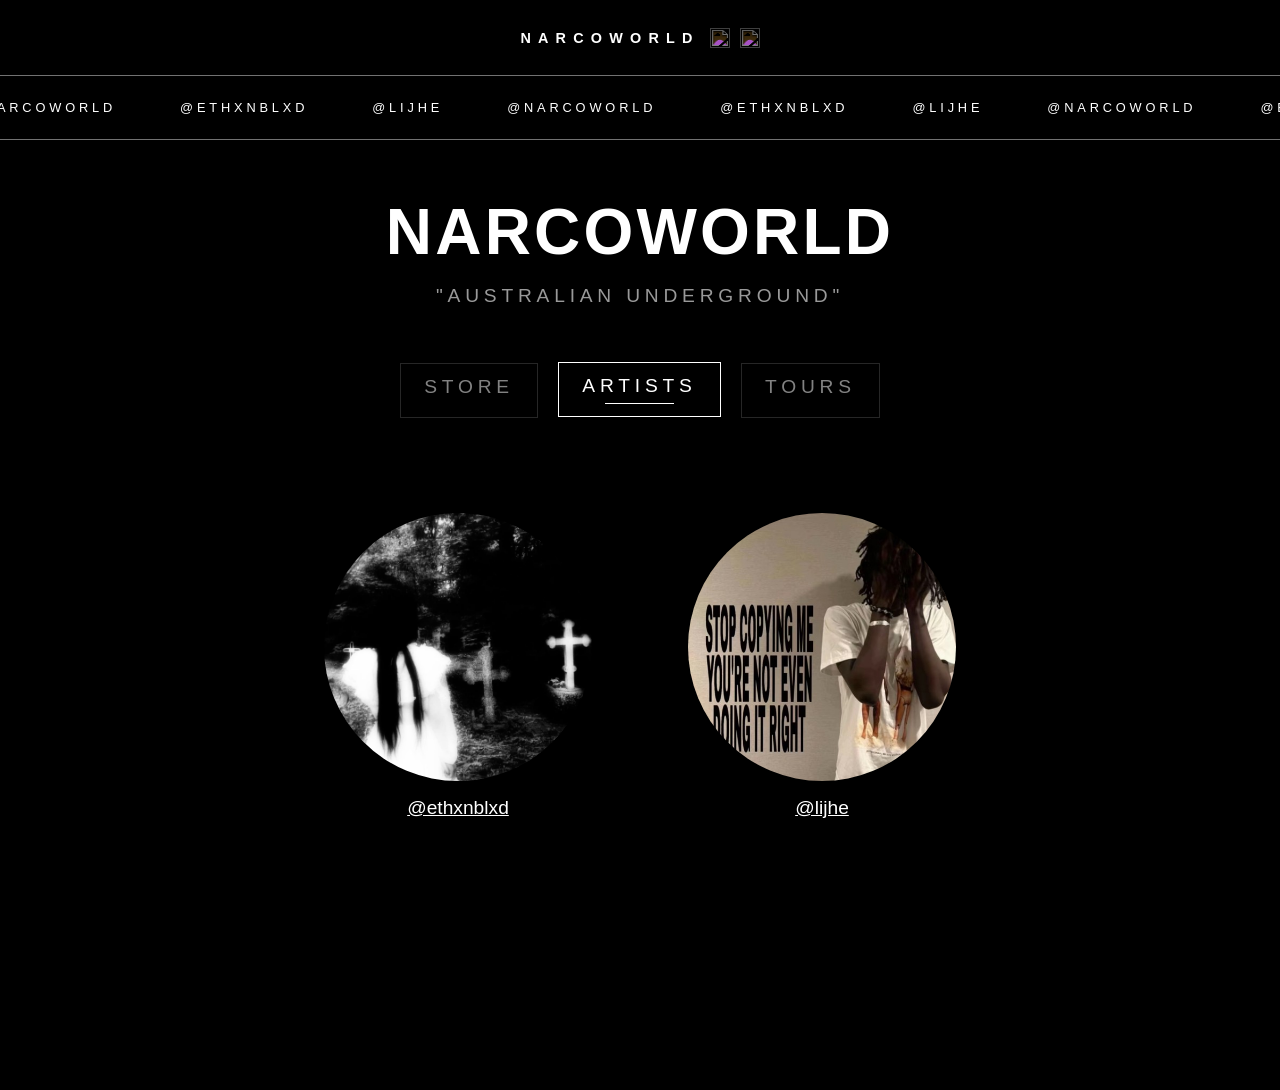
==== commit fd07779b: "update" ====
--- a/index.html
+++ b/index.html
@@ -58,7 +58,7 @@
             <div class="sub upper">"Australian Underground"</div>
 
             <div class="tab-buttons">
-                <button onclick="openPage('store')" class="sub link tab-btn" data-page="store">
+                <button onclick="openPage('store')" class="sub link tab-btn" data-page="store" disabled>
                     Store
                 </button>
 
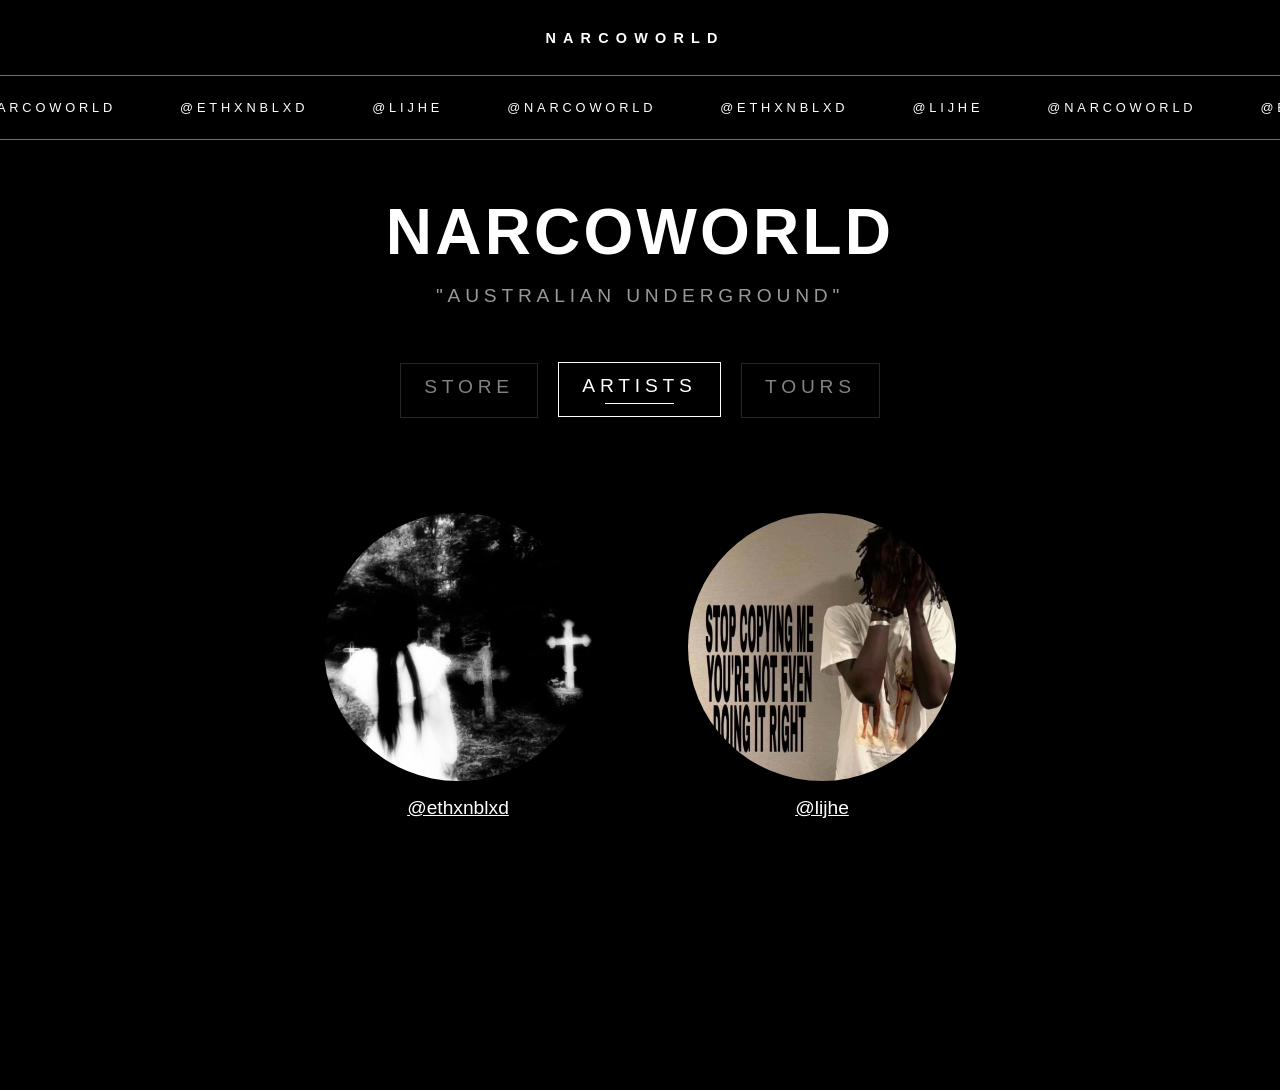
==== commit ddeb9774: "update" ====
--- a/index.html
+++ b/index.html
@@ -18,13 +18,13 @@
         <div class="logo upper">NARCOWORLD</div>
 
         <div class="nav-buttons">
-            <a onclick="openPopup('account-settings-popup')" class="nav-button">
+            <!-- <a onclick="openPopup('account-settings-popup')" class="nav-button">
                 <img src="https://cdn-icons-png.flaticon.com/512/1077/1077114.png" style="filter: invert();" draggable="false">
             </a>
 
             <a onclick="openPopup('shopping-cart-popup')" class="nav-button">
                 <img src="https://cdn-icons-png.flaticon.com/512/3514/3514491.png" style="filter: invert();" draggable="false">
-            </a>
+            </a> -->
         </div>
     </nav>
 
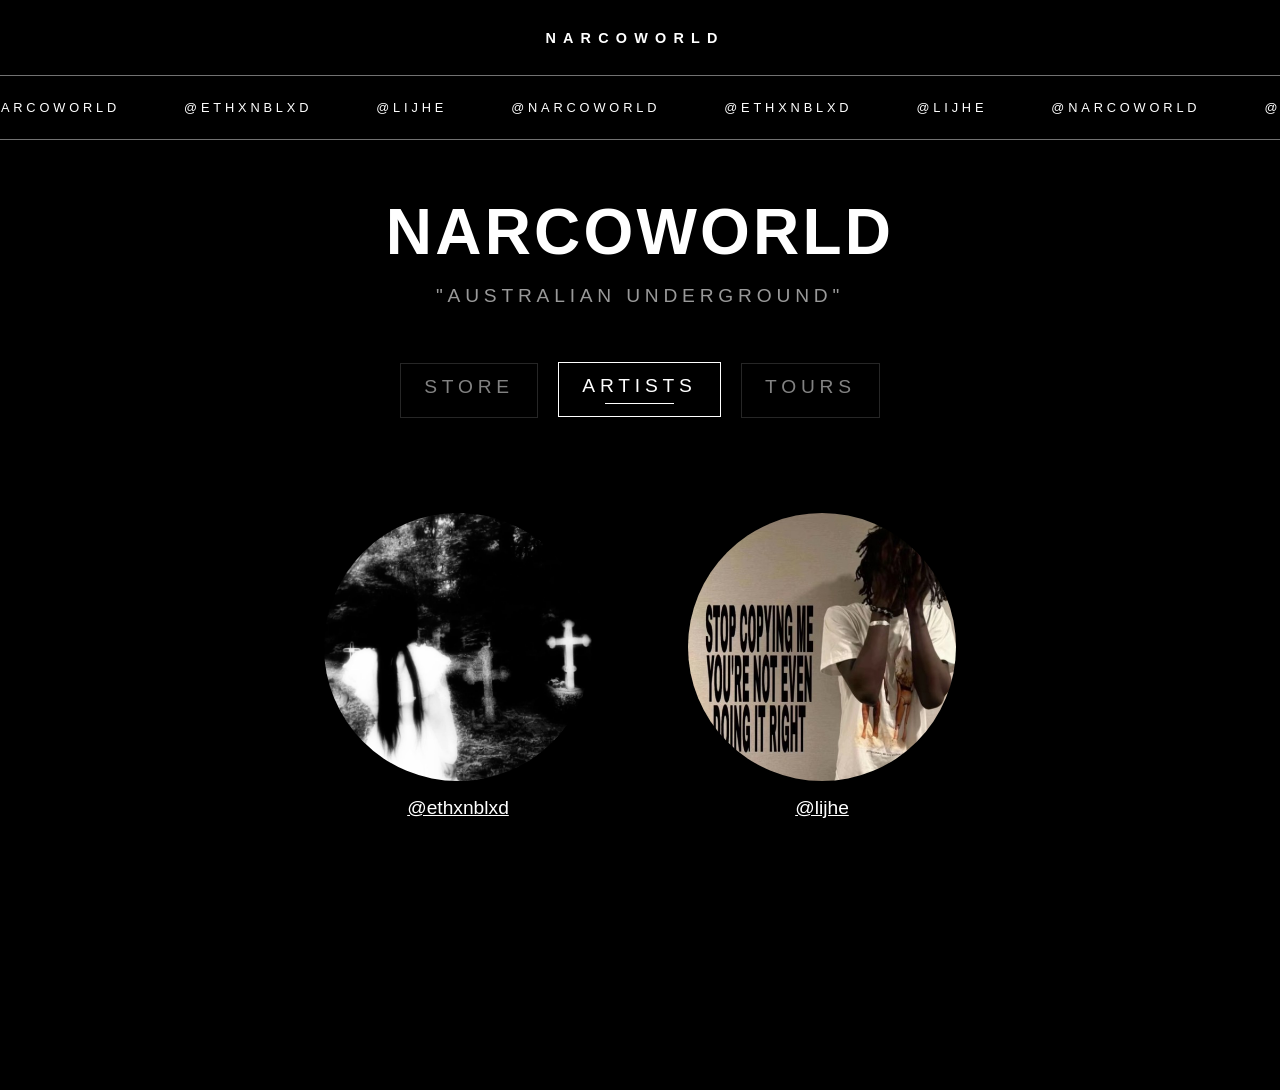
==== commit f1566259: "update" ====
--- a/index.html
+++ b/index.html
@@ -16,7 +16,6 @@
 <body>
     <nav>
         <div class="logo upper">NARCOWORLD</div>
-
         <div class="nav-buttons">
             <!-- <a onclick="openPopup('account-settings-popup')" class="nav-button">
                 <img src="https://cdn-icons-png.flaticon.com/512/1077/1077114.png" style="filter: invert();" draggable="false">
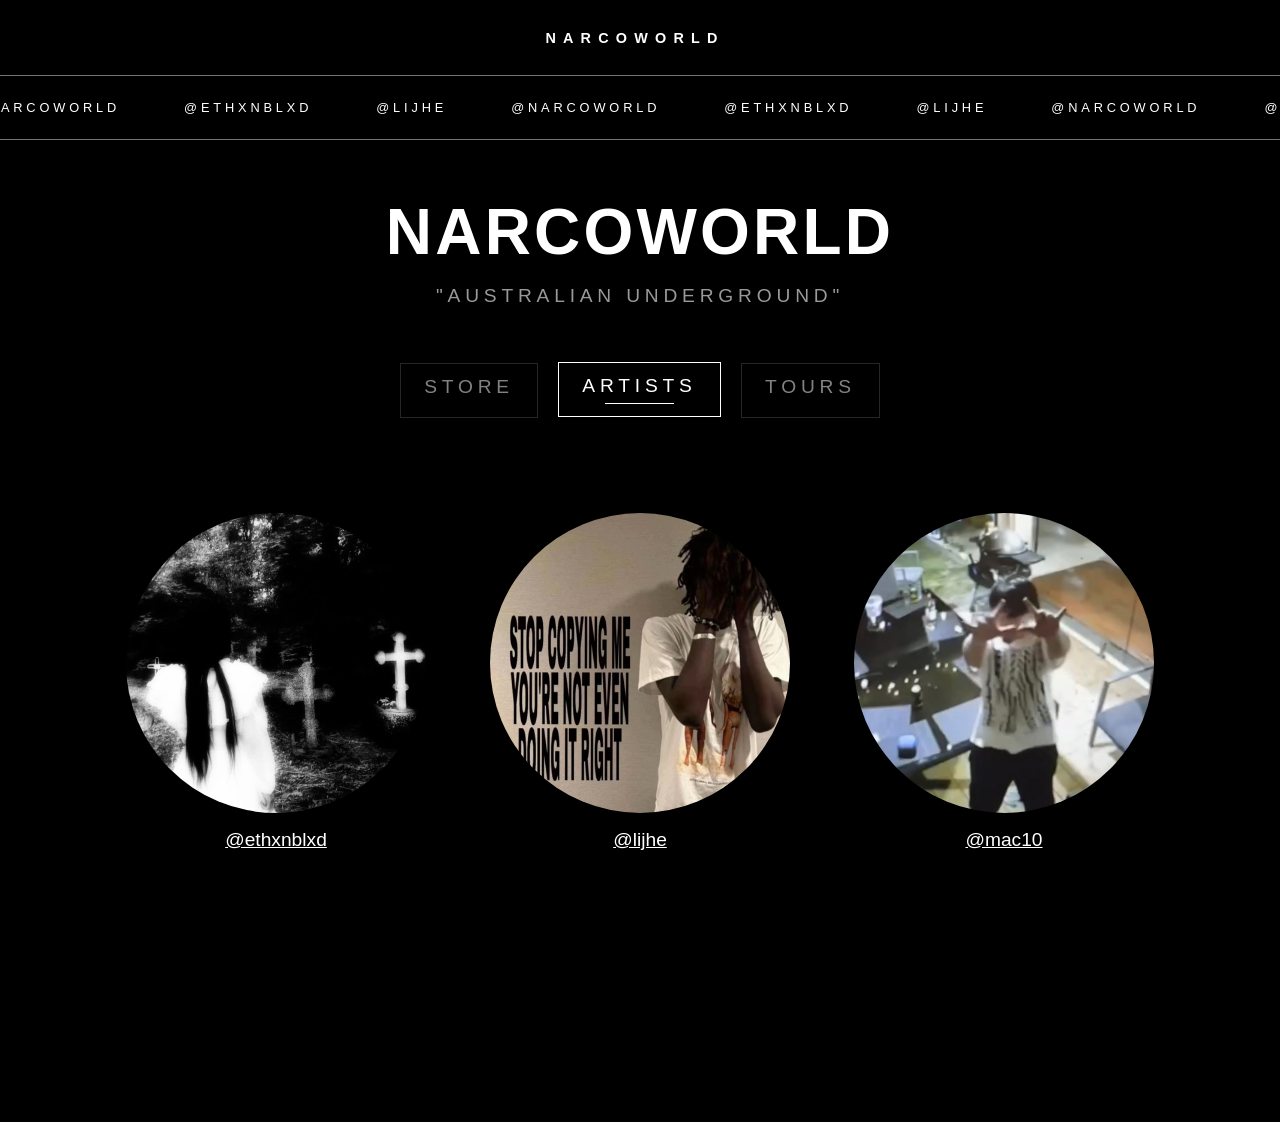
==== commit af30f4c3: "mac10" ====
--- a/index.html
+++ b/index.html
@@ -103,6 +103,11 @@
                 <img src="assets/artists/lijhe/lijhe.png" draggable="false" />
                 <span class="artist-name">@lijhe</span>
             </a>
+
+            <a href="mac10" class="artist-card">
+                <img src="assets/artists/mac10/mac10.png" draggable="false" />
+                <span class="artist-name">@mac10</span>
+            </a>
         </div>
     </section>
 
--- a/index.css
+++ b/index.css
@@ -302,7 +302,7 @@
 
 .artist-grid {
   display: grid;
-  grid-template-columns: repeat(2, 300px);
+  grid-template-columns: repeat(3, 300px);
   justify-content: center;
   gap: 4rem;
   padding: 0 2rem;
@@ -325,8 +325,8 @@
 }
 
 .artist-card img {
-  width: 100%;
-  height: auto;
+  width: 300px;
+  height: 300px;
   object-fit: cover;
   border-radius: 4px;
   margin-bottom: 1rem;
